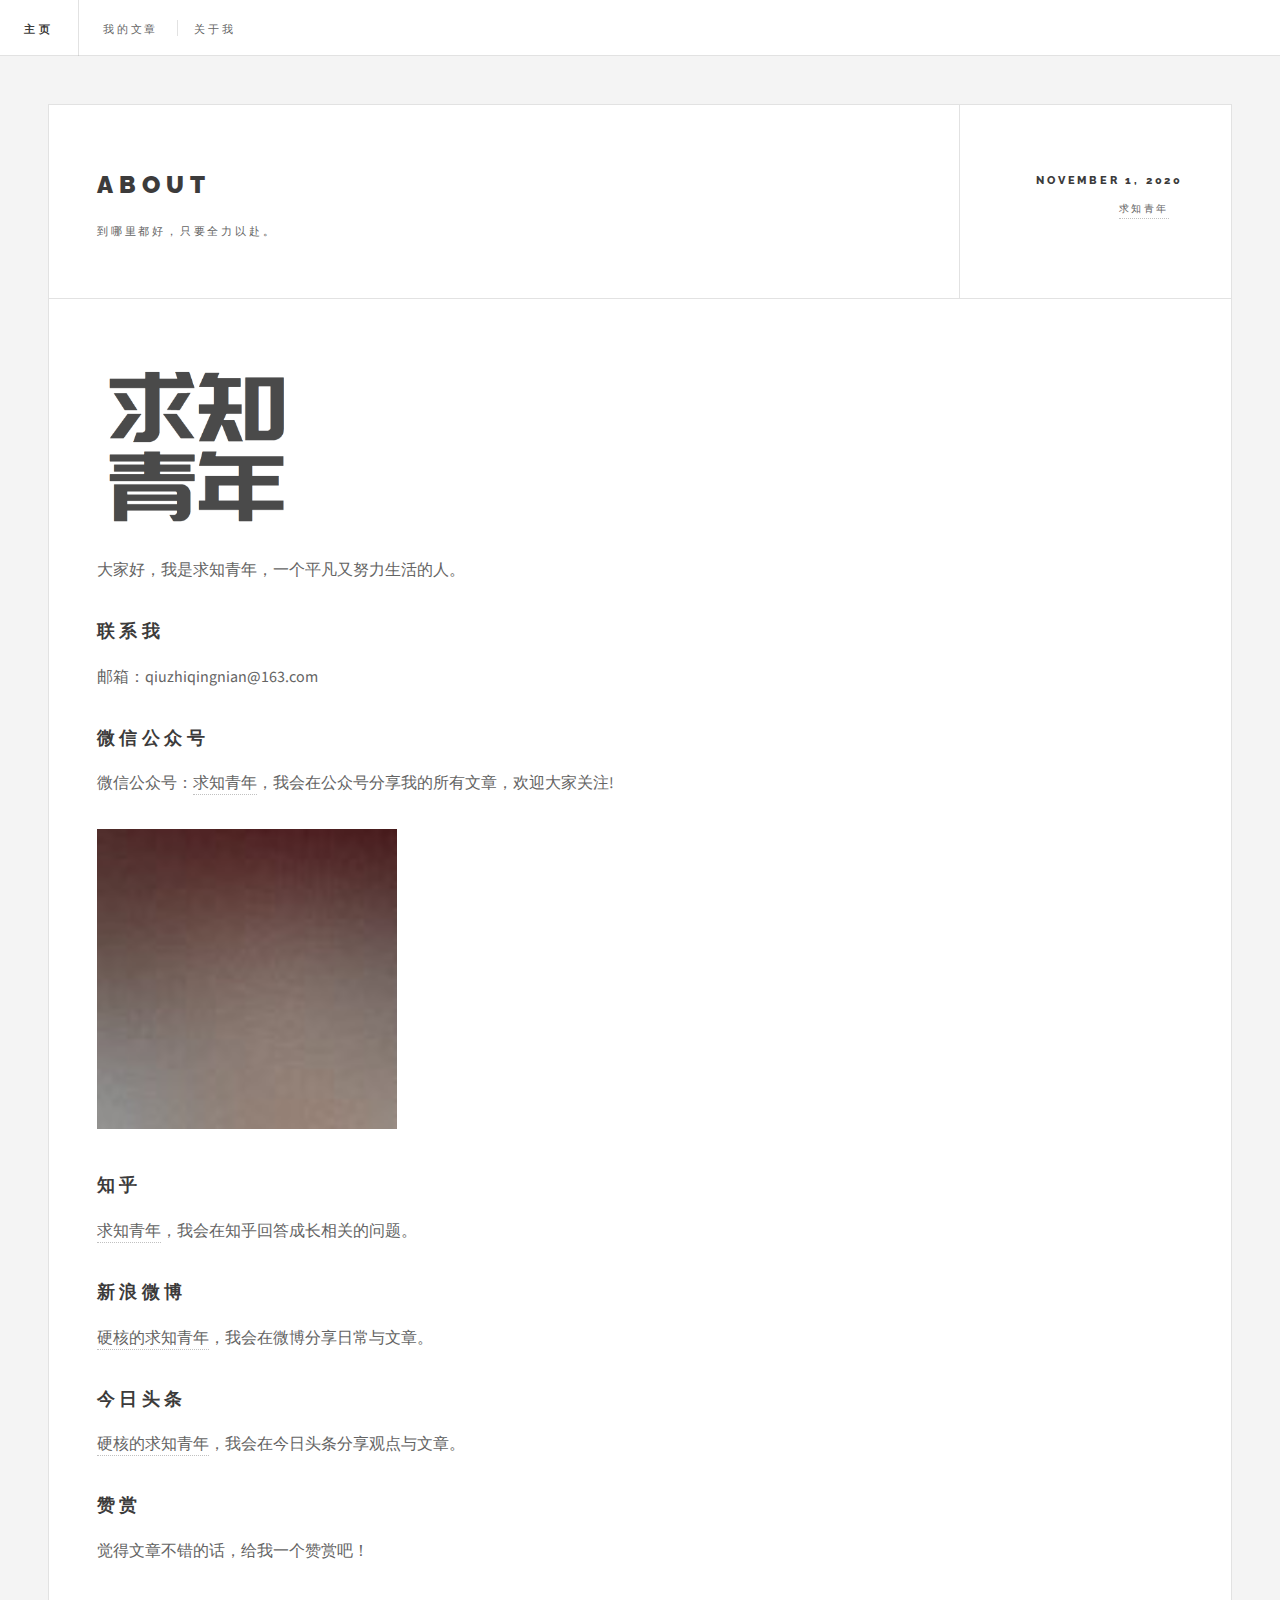
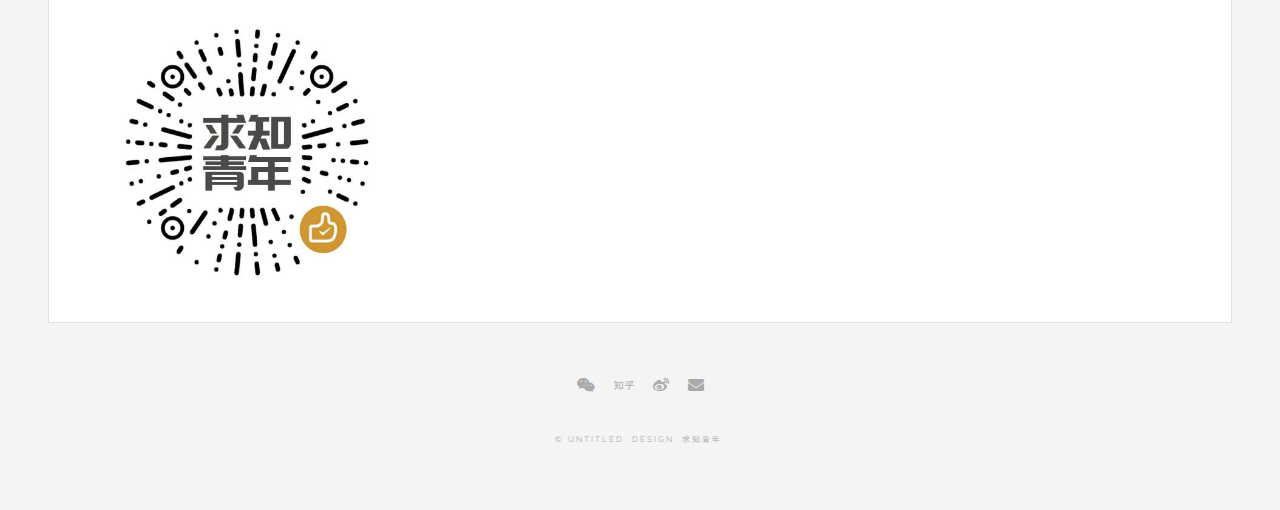
==== about.html @ 80e7eeab "edit" ====
<!DOCTYPE HTML>
<!--
	a blog website by 求知青年
-->
<html>
	<head>
		<link rel="icon" href="images/main.png" alt="" />
		<title>关于我</title>
		<meta charset="utf-8" />
		<meta name="viewport" content="width=device-width, initial-scale=1, user-scalable=no" />
		<link rel="stylesheet" href="assets/css/main.css" />
	</head>
	<body class="single is-preload">

		<!-- Wrapper -->
			<div id="wrapper">

				<!-- Header -->
				    <header id="header">
					    <h1><a href="index.html">主页</a></h1>
					    <nav class="links">
						    <ul>
						    	<li><a href="article.html">我的文章</a></li>
							    <li><a href="about.html">关于我</a></li>
						    </ul>
					    </nav>
				    </header>

				<!-- Main -->
					<div id="main">

						<!-- Post -->
							<article class="post">
								<header>
									<div class="title">
										<h2>About</h2>
										<p>到哪里都好，只要全力以赴。</p>
									</div>
									<div class="meta">
										<time class="published" datetime="2015-11-01">November 1, 2020</time>
										<a href="index.html" class="author"><span class="name">求知青年</span></a>
									</div>
								</header>
								<img src="images/main.png" height="200" width="200" alt="" />
								<p>大家好，我是求知青年，一个平凡又努力生活的人。</p>
								<h2>联系我</h2>
								<p>邮箱：qiuzhiqingnian@163.com</p>
								<h2>微信公众号</h2>
								<p>微信公众号：<a>求知青年</a>，我会在公众号分享我的所有文章，欢迎大家关注!</p>
								<img src="images/logo.jpg" height="300" width="300" alt="" />
								<p></p>
								<h2>知乎</h2>
								<p><a href="https://www.zhihu.com/people/qiu-zhi-qing-nian-99-75">求知青年</a>，我会在知乎回答成长相关的问题。</p>
								<h2>新浪微博</h2>
								<p><a href="https://weibo.com/u/7518055316?is_all=1">硬核的求知青年</a>，我会在微博分享日常与文章。</p>
								<h2>今日头条</h2>
								<p><a href="https://www.toutiao.com/c/user/token/MS4wLjABAAAA7OTEpnMaTJAXlup0SucG4zU5fi8SGh6eAOAjzZ5FbHqDBd6rYb8D8Esyme77moCB/">硬核的求知青年</a>，我会在今日头条分享观点与文章。</p>
								<h2>赞赏</h2>
								<p>觉得文章不错的话，给我一个赞赏吧！</p>
								<img src="images/zan.jpg" height="300" width="300" alt="" />
							</article>

					</div>

				<!-- Footer -->
					<section id="footer">
						<ul class="icons">
							<li><a href="about.html" class="icon brands fa-weixin"><span class="label">微信</span></a></li>
							<li><a href="about.html" class="icon brands fa-zhihu"><span class="label">知乎</span></a></li>
							<li><a href="about.html" class="icon brands fa-weibo"><span class="label">微博</span></a></li>
							<li><a href="about.html" class="icon solid fa-envelope"><span class="label">Email</span></a></li>
						</ul>
						<p class="copyright">&copy; Untitled. Design: 求知青年</a>.</p>
					</section>

			</div>

		<!-- Scripts -->
			<script src="assets/js/jquery.min.js"></script>
			<script src="assets/js/browser.min.js"></script>
			<script src="assets/js/breakpoints.min.js"></script>
			<script src="assets/js/util.js"></script>
			<script src="assets/js/main.js"></script>

	</body>
</html>
---- assets/css/main.css ----
@import url(fontawesome-all.min.css);
@import url("https://fonts.googleapis.com/css?family=Source+Sans+Pro:400,700|Raleway:400,800,900");

/*
	Future Imperfect by HTML5 UP
	html5up.net | @ajlkn
	Free for personal and commercial use under the CCA 3.0 license (html5up.net/license)
*/

html, body, div, span, applet, object,
iframe, h1, h2, h3, h4, h5, h6, p, blockquote,
pre, a, abbr, acronym, address, big, cite,
code, del, dfn, em, img, ins, kbd, q, s, samp,
small, strike, strong, sub, sup, tt, var, b,
u, i, center, dl, dt, dd, ol, ul, li, fieldset,
form, label, legend, table, caption, tbody,
tfoot, thead, tr, th, td, article, aside,
canvas, details, embed, figure, figcaption,
footer, header, hgroup, menu, nav, output, ruby,
section, summary, time, mark, audio, video {
	margin: 0;
	padding: 0;
	border: 0;
	font-size: 100%;
	font: inherit;
	vertical-align: baseline;}

article, aside, details, figcaption, figure,
footer, header, hgroup, menu, nav, section {
	display: block;}

body {
	line-height: 1;
}

ol, ul {
	list-style: none;
}

blockquote, q {
	quotes: none;
}

	blockquote:before, blockquote:after, q:before, q:after {
		content: '';
		content: none;
	}

table {
	border-collapse: collapse;
	border-spacing: 0;
}

body {
	-webkit-text-size-adjust: none;
}

mark {
	background-color: transparent;
	color: inherit;
}

input::-moz-focus-inner {
	border: 0;
	padding: 0;
}

input, select, textarea {
	-moz-appearance: none;
	-webkit-appearance: none;
	-ms-appearance: none;
	appearance: none;
}

/* Basic */

	@-ms-viewport {
		width: device-width;
	}

	body {
		-ms-overflow-style: scrollbar;
	}

	@media screen and (max-width: 480px) {

		html, body {
			min-width: 320px;
		}

	}

	html {
		box-sizing: border-box;
	}

	*, *:before, *:after {
		box-sizing: inherit;
	}

	body {
		background: #f4f4f4;
	}

		body.is-preload *, body.is-preload *:before, body.is-preload *:after {
			-moz-animation: none !important;
			-webkit-animation: none !important;
			-ms-animation: none !important;
			animation: none !important;
			-moz-transition: none !important;
			-webkit-transition: none !important;
			-ms-transition: none !important;
			transition: none !important;
		}

/* Type */

	body, input, select, textarea {
		color: #646464;
		font-family: "Source Sans Pro", Helvetica, sans-serif;
		font-size: 14pt;
		font-weight: 400;
		line-height: 1.75;
	}

		@media screen and (max-width: 1680px) {

			body, input, select, textarea {
				font-size: 12pt;
			}

		}

		@media screen and (max-width: 1280px) {

			body, input, select, textarea {
				font-size: 12pt;
			}

		}

		@media screen and (max-width: 980px) {

			body, input, select, textarea {
				font-size: 12pt;
			}

		}

		@media screen and (max-width: 736px) {

			body, input, select, textarea {
				font-size: 12pt;
			}

		}

		@media screen and (max-width: 480px) {

			body, input, select, textarea {
				font-size: 12pt;
			}

		}

	a {
		-moz-transition: color 0.2s ease, border-bottom-color 0.2s ease;
		-webkit-transition: color 0.2s ease, border-bottom-color 0.2s ease;
		-ms-transition: color 0.2s ease, border-bottom-color 0.2s ease;
		transition: color 0.2s ease, border-bottom-color 0.2s ease;
		border-bottom: dotted 1px rgba(160, 160, 160, 0.65);
		color: inherit;
		text-decoration: none;
	}

		a:before {
			-moz-transition: color 0.2s ease;
			-webkit-transition: color 0.2s ease;
			-ms-transition: color 0.2s ease;
			transition: color 0.2s ease;
		}

		a:hover {
			border-bottom-color: transparent;
			color: #2ebaae !important;
		}

			a:hover:before {
				color: #2ebaae !important;
			}

	strong, b {
		color: #3c3b3b;
		font-weight: 700;
	}

	em, i {
		font-style: italic;
	}

	p {
		margin: 0 0 2em 0;
	}

	h1, h2, h3, h4, h5, h6 {
		color: #3c3b3b;
		font-family: "Raleway", Helvetica, sans-serif;
		font-weight: 800;
		letter-spacing: 0.25em;
		line-height: 1.65;
		margin: 0 0 1em 0;
		text-transform: uppercase;
	}

		h1 a, h2 a, h3 a, h4 a, h5 a, h6 a {
			color: inherit;
			border-bottom: 0;
		}

	h2 {
		font-size: 1.1em;
	}

	h3 {
		font-size: 0.9em;
	}

	h4 {
		font-size: 0.7em;
	}

	h5 {
		font-size: 0.7em;
	}

	h6 {
		font-size: 0.7em;
	}

	sub {
		font-size: 0.8em;
		position: relative;
		top: 0.5em;
	}

	sup {
		font-size: 0.8em;
		position: relative;
		top: -0.5em;
	}

	blockquote {
		border-left: solid 4px rgba(160, 160, 160, 0.3);
		font-style: italic;
		margin: 0 0 2em 0;
		padding: 0.5em 0 0.5em 2em;
	}

	code {
		background: rgba(160, 160, 160, 0.075);
		border: solid 1px rgba(160, 160, 160, 0.3);
		font-family: "Courier New", monospace;
		font-size: 0.9em;
		margin: 0 0.25em;
		padding: 0.25em 0.65em;
	}

	pre {
		-webkit-overflow-scrolling: touch;
		font-family: "Courier New", monospace;
		font-size: 0.9em;
		margin: 0 0 2em 0;
	}

		pre code {
			display: block;
			line-height: 1.75em;
			padding: 1em 1.5em;
			overflow-x: auto;
		}

	hr {
		border: 0;
		border-bottom: solid 1px rgba(160, 160, 160, 0.3);
		margin: 2em 0;
	}

		hr.major {
			margin: 3em 0;
		}

	.align-left {
		text-align: left;
	}

	.align-center {
		text-align: center;
	}

	.align-right {
		text-align: right;
	}

/* Row */

	.row {
		display: flex;
		flex-wrap: wrap;
		box-sizing: border-box;
		align-items: stretch;
	}

		.row > * {
			box-sizing: border-box;
		}

		.row.gtr-uniform > * > :last-child {
			margin-bottom: 0;
		}

		.row.aln-left {
			justify-content: flex-start;
		}

		.row.aln-center {
			justify-content: center;
		}

		.row.aln-right {
			justify-content: flex-end;
		}

		.row.aln-top {
			align-items: flex-start;
		}

		.row.aln-middle {
			align-items: center;
		}

		.row.aln-bottom {
			align-items: flex-end;
		}

		.row > .imp {
			order: -1;
		}

		.row > .col-1 {
			width: 8.33333%;
		}

		.row > .off-1 {
			margin-left: 8.33333%;
		}

		.row > .col-2 {
			width: 16.66667%;
		}

		.row > .off-2 {
			margin-left: 16.66667%;
		}

		.row > .col-3 {
			width: 25%;
		}

		.row > .off-3 {
			margin-left: 25%;
		}

		.row > .col-4 {
			width: 33.33333%;
		}

		.row > .off-4 {
			margin-left: 33.33333%;
		}

		.row > .col-5 {
			width: 41.66667%;
		}

		.row > .off-5 {
			margin-left: 41.66667%;
		}

		.row > .col-6 {
			width: 50%;
		}

		.row > .off-6 {
			margin-left: 50%;
		}

		.row > .col-7 {
			width: 58.33333%;
		}

		.row > .off-7 {
			margin-left: 58.33333%;
		}

		.row > .col-8 {
			width: 66.66667%;
		}

		.row > .off-8 {
			margin-left: 66.66667%;
		}

		.row > .col-9 {
			width: 75%;
		}

		.row > .off-9 {
			margin-left: 75%;
		}

		.row > .col-10 {
			width: 83.33333%;
		}

		.row > .off-10 {
			margin-left: 83.33333%;
		}

		.row > .col-11 {
			width: 91.66667%;
		}

		.row > .off-11 {
			margin-left: 91.66667%;
		}

		.row > .col-12 {
			width: 100%;
		}

		.row > .off-12 {
			margin-left: 100%;
		}

		.row.gtr-0 {
			margin-top: 0;
			margin-left: 0em;
		}

			.row.gtr-0 > * {
				padding: 0 0 0 0em;
			}

			.row.gtr-0.gtr-uniform {
				margin-top: 0em;
			}

				.row.gtr-0.gtr-uniform > * {
					padding-top: 0em;
				}

		.row.gtr-25 {
			margin-top: 0;
			margin-left: -0.25em;
		}

			.row.gtr-25 > * {
				padding: 0 0 0 0.25em;
			}

			.row.gtr-25.gtr-uniform {
				margin-top: -0.25em;
			}

				.row.gtr-25.gtr-uniform > * {
					padding-top: 0.25em;
				}

		.row.gtr-50 {
			margin-top: 0;
			margin-left: -0.5em;
		}

			.row.gtr-50 > * {
				padding: 0 0 0 0.5em;
			}

			.row.gtr-50.gtr-uniform {
				margin-top: -0.5em;
			}

				.row.gtr-50.gtr-uniform > * {
					padding-top: 0.5em;
				}

		.row {
			margin-top: 0;
			margin-left: -1em;
		}

			.row > * {
				padding: 0 0 0 1em;
			}

			.row.gtr-uniform {
				margin-top: -1em;
			}

				.row.gtr-uniform > * {
					padding-top: 1em;
				}

		.row.gtr-150 {
			margin-top: 0;
			margin-left: -1.5em;
		}

			.row.gtr-150 > * {
				padding: 0 0 0 1.5em;
			}

			.row.gtr-150.gtr-uniform {
				margin-top: -1.5em;
			}

				.row.gtr-150.gtr-uniform > * {
					padding-top: 1.5em;
				}

		.row.gtr-200 {
			margin-top: 0;
			margin-left: -2em;
		}

			.row.gtr-200 > * {
				padding: 0 0 0 2em;
			}

			.row.gtr-200.gtr-uniform {
				margin-top: -2em;
			}

				.row.gtr-200.gtr-uniform > * {
					padding-top: 2em;
				}

		@media screen and (max-width: 1680px) {

			.row {
				display: flex;
				flex-wrap: wrap;
				box-sizing: border-box;
				align-items: stretch;
			}

				.row > * {
					box-sizing: border-box;
				}

				.row.gtr-uniform > * > :last-child {
					margin-bottom: 0;
				}

				.row.aln-left {
					justify-content: flex-start;
				}

				.row.aln-center {
					justify-content: center;
				}

				.row.aln-right {
					justify-content: flex-end;
				}

				.row.aln-top {
					align-items: flex-start;
				}

				.row.aln-middle {
					align-items: center;
				}

				.row.aln-bottom {
					align-items: flex-end;
				}

				.row > .imp-xlarge {
					order: -1;
				}

				.row > .col-1-xlarge {
					width: 8.33333%;
				}

				.row > .off-1-xlarge {
					margin-left: 8.33333%;
				}

				.row > .col-2-xlarge {
					width: 16.66667%;
				}

				.row > .off-2-xlarge {
					margin-left: 16.66667%;
				}

				.row > .col-3-xlarge {
					width: 25%;
				}

				.row > .off-3-xlarge {
					margin-left: 25%;
				}

				.row > .col-4-xlarge {
					width: 33.33333%;
				}

				.row > .off-4-xlarge {
					margin-left: 33.33333%;
				}

				.row > .col-5-xlarge {
					width: 41.66667%;
				}

				.row > .off-5-xlarge {
					margin-left: 41.66667%;
				}

				.row > .col-6-xlarge {
					width: 50%;
				}

				.row > .off-6-xlarge {
					margin-left: 50%;
				}

				.row > .col-7-xlarge {
					width: 58.33333%;
				}

				.row > .off-7-xlarge {
					margin-left: 58.33333%;
				}

				.row > .col-8-xlarge {
					width: 66.66667%;
				}

				.row > .off-8-xlarge {
					margin-left: 66.66667%;
				}

				.row > .col-9-xlarge {
					width: 75%;
				}

				.row > .off-9-xlarge {
					margin-left: 75%;
				}

				.row > .col-10-xlarge {
					width: 83.33333%;
				}

				.row > .off-10-xlarge {
					margin-left: 83.33333%;
				}

				.row > .col-11-xlarge {
					width: 91.66667%;
				}

				.row > .off-11-xlarge {
					margin-left: 91.66667%;
				}

				.row > .col-12-xlarge {
					width: 100%;
				}

				.row > .off-12-xlarge {
					margin-left: 100%;
				}

				.row.gtr-0 {
					margin-top: 0;
					margin-left: 0em;
				}

					.row.gtr-0 > * {
						padding: 0 0 0 0em;
					}

					.row.gtr-0.gtr-uniform {
						margin-top: 0em;
					}

						.row.gtr-0.gtr-uniform > * {
							padding-top: 0em;
						}

				.row.gtr-25 {
					margin-top: 0;
					margin-left: -0.25em;
				}

					.row.gtr-25 > * {
						padding: 0 0 0 0.25em;
					}

					.row.gtr-25.gtr-uniform {
						margin-top: -0.25em;
					}

						.row.gtr-25.gtr-uniform > * {
							padding-top: 0.25em;
						}

				.row.gtr-50 {
					margin-top: 0;
					margin-left: -0.5em;
				}

					.row.gtr-50 > * {
						padding: 0 0 0 0.5em;
					}

					.row.gtr-50.gtr-uniform {
						margin-top: -0.5em;
					}

						.row.gtr-50.gtr-uniform > * {
							padding-top: 0.5em;
						}

				.row {
					margin-top: 0;
					margin-left: -1em;
				}

					.row > * {
						padding: 0 0 0 1em;
					}

					.row.gtr-uniform {
						margin-top: -1em;
					}

						.row.gtr-uniform > * {
							padding-top: 1em;
						}

				.row.gtr-150 {
					margin-top: 0;
					margin-left: -1.5em;
				}

					.row.gtr-150 > * {
						padding: 0 0 0 1.5em;
					}

					.row.gtr-150.gtr-uniform {
						margin-top: -1.5em;
					}

						.row.gtr-150.gtr-uniform > * {
							padding-top: 1.5em;
						}

				.row.gtr-200 {
					margin-top: 0;
					margin-left: -2em;
				}

					.row.gtr-200 > * {
						padding: 0 0 0 2em;
					}

					.row.gtr-200.gtr-uniform {
						margin-top: -2em;
					}

						.row.gtr-200.gtr-uniform > * {
							padding-top: 2em;
						}

		}

		@media screen and (max-width: 1280px) {

			.row {
				display: flex;
				flex-wrap: wrap;
				box-sizing: border-box;
				align-items: stretch;
			}

				.row > * {
					box-sizing: border-box;
				}

				.row.gtr-uniform > * > :last-child {
					margin-bottom: 0;
				}

				.row.aln-left {
					justify-content: flex-start;
				}

				.row.aln-center {
					justify-content: center;
				}

				.row.aln-right {
					justify-content: flex-end;
				}

				.row.aln-top {
					align-items: flex-start;
				}

				.row.aln-middle {
					align-items: center;
				}

				.row.aln-bottom {
					align-items: flex-end;
				}

				.row > .imp-large {
					order: -1;
				}

				.row > .col-1-large {
					width: 8.33333%;
				}

				.row > .off-1-large {
					margin-left: 8.33333%;
				}

				.row > .col-2-large {
					width: 16.66667%;
				}

				.row > .off-2-large {
					margin-left: 16.66667%;
				}

				.row > .col-3-large {
					width: 25%;
				}

				.row > .off-3-large {
					margin-left: 25%;
				}

				.row > .col-4-large {
					width: 33.33333%;
				}

				.row > .off-4-large {
					margin-left: 33.33333%;
				}

				.row > .col-5-large {
					width: 41.66667%;
				}

				.row > .off-5-large {
					margin-left: 41.66667%;
				}

				.row > .col-6-large {
					width: 50%;
				}

				.row > .off-6-large {
					margin-left: 50%;
				}

				.row > .col-7-large {
					width: 58.33333%;
				}

				.row > .off-7-large {
					margin-left: 58.33333%;
				}

				.row > .col-8-large {
					width: 66.66667%;
				}

				.row > .off-8-large {
					margin-left: 66.66667%;
				}

				.row > .col-9-large {
					width: 75%;
				}

				.row > .off-9-large {
					margin-left: 75%;
				}

				.row > .col-10-large {
					width: 83.33333%;
				}

				.row > .off-10-large {
					margin-left: 83.33333%;
				}

				.row > .col-11-large {
					width: 91.66667%;
				}

				.row > .off-11-large {
					margin-left: 91.66667%;
				}

				.row > .col-12-large {
					width: 100%;
				}

				.row > .off-12-large {
					margin-left: 100%;
				}

				.row.gtr-0 {
					margin-top: 0;
					margin-left: 0em;
				}

					.row.gtr-0 > * {
						padding: 0 0 0 0em;
					}

					.row.gtr-0.gtr-uniform {
						margin-top: 0em;
					}

						.row.gtr-0.gtr-uniform > * {
							padding-top: 0em;
						}

				.row.gtr-25 {
					margin-top: 0;
					margin-left: -0.25em;
				}

					.row.gtr-25 > * {
						padding: 0 0 0 0.25em;
					}

					.row.gtr-25.gtr-uniform {
						margin-top: -0.25em;
					}

						.row.gtr-25.gtr-uniform > * {
							padding-top: 0.25em;
						}

				.row.gtr-50 {
					margin-top: 0;
					margin-left: -0.5em;
				}

					.row.gtr-50 > * {
						padding: 0 0 0 0.5em;
					}

					.row.gtr-50.gtr-uniform {
						margin-top: -0.5em;
					}

						.row.gtr-50.gtr-uniform > * {
							padding-top: 0.5em;
						}

				.row {
					margin-top: 0;
					margin-left: -1em;
				}

					.row > * {
						padding: 0 0 0 1em;
					}

					.row.gtr-uniform {
						margin-top: -1em;
					}

						.row.gtr-uniform > * {
							padding-top: 1em;
						}

				.row.gtr-150 {
					margin-top: 0;
					margin-left: -1.5em;
				}

					.row.gtr-150 > * {
						padding: 0 0 0 1.5em;
					}

					.row.gtr-150.gtr-uniform {
						margin-top: -1.5em;
					}

						.row.gtr-150.gtr-uniform > * {
							padding-top: 1.5em;
						}

				.row.gtr-200 {
					margin-top: 0;
					margin-left: -2em;
				}

					.row.gtr-200 > * {
						padding: 0 0 0 2em;
					}

					.row.gtr-200.gtr-uniform {
						margin-top: -2em;
					}

						.row.gtr-200.gtr-uniform > * {
							padding-top: 2em;
						}

		}

		@media screen and (max-width: 980px) {

			.row {
				display: flex;
				flex-wrap: wrap;
				box-sizing: border-box;
				align-items: stretch;
			}

				.row > * {
					box-sizing: border-box;
				}

				.row.gtr-uniform > * > :last-child {
					margin-bottom: 0;
				}

				.row.aln-left {
					justify-content: flex-start;
				}

				.row.aln-center {
					justify-content: center;
				}

				.row.aln-right {
					justify-content: flex-end;
				}

				.row.aln-top {
					align-items: flex-start;
				}

				.row.aln-middle {
					align-items: center;
				}

				.row.aln-bottom {
					align-items: flex-end;
				}

				.row > .imp-medium {
					order: -1;
				}

				.row > .col-1-medium {
					width: 8.33333%;
				}

				.row > .off-1-medium {
					margin-left: 8.33333%;
				}

				.row > .col-2-medium {
					width: 16.66667%;
				}

				.row > .off-2-medium {
					margin-left: 16.66667%;
				}

				.row > .col-3-medium {
					width: 25%;
				}

				.row > .off-3-medium {
					margin-left: 25%;
				}

				.row > .col-4-medium {
					width: 33.33333%;
				}

				.row > .off-4-medium {
					margin-left: 33.33333%;
				}

				.row > .col-5-medium {
					width: 41.66667%;
				}

				.row > .off-5-medium {
					margin-left: 41.66667%;
				}

				.row > .col-6-medium {
					width: 50%;
				}

				.row > .off-6-medium {
					margin-left: 50%;
				}

				.row > .col-7-medium {
					width: 58.33333%;
				}

				.row > .off-7-medium {
					margin-left: 58.33333%;
				}

				.row > .col-8-medium {
					width: 66.66667%;
				}

				.row > .off-8-medium {
					margin-left: 66.66667%;
				}

				.row > .col-9-medium {
					width: 75%;
				}

				.row > .off-9-medium {
					margin-left: 75%;
				}

				.row > .col-10-medium {
					width: 83.33333%;
				}

				.row > .off-10-medium {
					margin-left: 83.33333%;
				}

				.row > .col-11-medium {
					width: 91.66667%;
				}

				.row > .off-11-medium {
					margin-left: 91.66667%;
				}

				.row > .col-12-medium {
					width: 100%;
				}

				.row > .off-12-medium {
					margin-left: 100%;
				}

				.row.gtr-0 {
					margin-top: 0;
					margin-left: 0em;
				}

					.row.gtr-0 > * {
						padding: 0 0 0 0em;
					}

					.row.gtr-0.gtr-uniform {
						margin-top: 0em;
					}

						.row.gtr-0.gtr-uniform > * {
							padding-top: 0em;
						}

				.row.gtr-25 {
					margin-top: 0;
					margin-left: -0.25em;
				}

					.row.gtr-25 > * {
						padding: 0 0 0 0.25em;
					}

					.row.gtr-25.gtr-uniform {
						margin-top: -0.25em;
					}

						.row.gtr-25.gtr-uniform > * {
							padding-top: 0.25em;
						}

				.row.gtr-50 {
					margin-top: 0;
					margin-left: -0.5em;
				}

					.row.gtr-50 > * {
						padding: 0 0 0 0.5em;
					}

					.row.gtr-50.gtr-uniform {
						margin-top: -0.5em;
					}

						.row.gtr-50.gtr-uniform > * {
							padding-top: 0.5em;
						}

				.row {
					margin-top: 0;
					margin-left: -1em;
				}

					.row > * {
						padding: 0 0 0 1em;
					}

					.row.gtr-uniform {
						margin-top: -1em;
					}

						.row.gtr-uniform > * {
							padding-top: 1em;
						}

				.row.gtr-150 {
					margin-top: 0;
					margin-left: -1.5em;
				}

					.row.gtr-150 > * {
						padding: 0 0 0 1.5em;
					}

					.row.gtr-150.gtr-uniform {
						margin-top: -1.5em;
					}

						.row.gtr-150.gtr-uniform > * {
							padding-top: 1.5em;
						}

				.row.gtr-200 {
					margin-top: 0;
					margin-left: -2em;
				}

					.row.gtr-200 > * {
						padding: 0 0 0 2em;
					}

					.row.gtr-200.gtr-uniform {
						margin-top: -2em;
					}

						.row.gtr-200.gtr-uniform > * {
							padding-top: 2em;
						}

		}

		@media screen and (max-width: 736px) {

			.row {
				display: flex;
				flex-wrap: wrap;
				box-sizing: border-box;
				align-items: stretch;
			}

				.row > * {
					box-sizing: border-box;
				}

				.row.gtr-uniform > * > :last-child {
					margin-bottom: 0;
				}

				.row.aln-left {
					justify-content: flex-start;
				}

				.row.aln-center {
					justify-content: center;
				}

				.row.aln-right {
					justify-content: flex-end;
				}

				.row.aln-top {
					align-items: flex-start;
				}

				.row.aln-middle {
					align-items: center;
				}

				.row.aln-bottom {
					align-items: flex-end;
				}

				.row > .imp-small {
					order: -1;
				}

				.row > .col-1-small {
					width: 8.33333%;
				}

				.row > .off-1-small {
					margin-left: 8.33333%;
				}

				.row > .col-2-small {
					width: 16.66667%;
				}

				.row > .off-2-small {
					margin-left: 16.66667%;
				}

				.row > .col-3-small {
					width: 25%;
				}

				.row > .off-3-small {
					margin-left: 25%;
				}

				.row > .col-4-small {
					width: 33.33333%;
				}

				.row > .off-4-small {
					margin-left: 33.33333%;
				}

				.row > .col-5-small {
					width: 41.66667%;
				}

				.row > .off-5-small {
					margin-left: 41.66667%;
				}

				.row > .col-6-small {
					width: 50%;
				}

				.row > .off-6-small {
					margin-left: 50%;
				}

				.row > .col-7-small {
					width: 58.33333%;
				}

				.row > .off-7-small {
					margin-left: 58.33333%;
				}

				.row > .col-8-small {
					width: 66.66667%;
				}

				.row > .off-8-small {
					margin-left: 66.66667%;
				}

				.row > .col-9-small {
					width: 75%;
				}

				.row > .off-9-small {
					margin-left: 75%;
				}

				.row > .col-10-small {
					width: 83.33333%;
				}

				.row > .off-10-small {
					margin-left: 83.33333%;
				}

				.row > .col-11-small {
					width: 91.66667%;
				}

				.row > .off-11-small {
					margin-left: 91.66667%;
				}

				.row > .col-12-small {
					width: 100%;
				}

				.row > .off-12-small {
					margin-left: 100%;
				}

				.row.gtr-0 {
					margin-top: 0;
					margin-left: 0em;
				}

					.row.gtr-0 > * {
						padding: 0 0 0 0em;
					}

					.row.gtr-0.gtr-uniform {
						margin-top: 0em;
					}

						.row.gtr-0.gtr-uniform > * {
							padding-top: 0em;
						}

				.row.gtr-25 {
					margin-top: 0;
					margin-left: -0.25em;
				}

					.row.gtr-25 > * {
						padding: 0 0 0 0.25em;
					}

					.row.gtr-25.gtr-uniform {
						margin-top: -0.25em;
					}

						.row.gtr-25.gtr-uniform > * {
							padding-top: 0.25em;
						}

				.row.gtr-50 {
					margin-top: 0;
					margin-left: -0.5em;
				}

					.row.gtr-50 > * {
						padding: 0 0 0 0.5em;
					}

					.row.gtr-50.gtr-uniform {
						margin-top: -0.5em;
					}

						.row.gtr-50.gtr-uniform > * {
							padding-top: 0.5em;
						}

				.row {
					margin-top: 0;
					margin-left: -1em;
				}

					.row > * {
						padding: 0 0 0 1em;
					}

					.row.gtr-uniform {
						margin-top: -1em;
					}

						.row.gtr-uniform > * {
							padding-top: 1em;
						}

				.row.gtr-150 {
					margin-top: 0;
					margin-left: -1.5em;
				}

					.row.gtr-150 > * {
						padding: 0 0 0 1.5em;
					}

					.row.gtr-150.gtr-uniform {
						margin-top: -1.5em;
					}

						.row.gtr-150.gtr-uniform > * {
							padding-top: 1.5em;
						}

				.row.gtr-200 {
					margin-top: 0;
					margin-left: -2em;
				}

					.row.gtr-200 > * {
						padding: 0 0 0 2em;
					}

					.row.gtr-200.gtr-uniform {
						margin-top: -2em;
					}

						.row.gtr-200.gtr-uniform > * {
							padding-top: 2em;
						}

		}

		@media screen and (max-width: 480px) {

			.row {
				display: flex;
				flex-wrap: wrap;
				box-sizing: border-box;
				align-items: stretch;
			}

				.row > * {
					box-sizing: border-box;
				}

				.row.gtr-uniform > * > :last-child {
					margin-bottom: 0;
				}

				.row.aln-left {
					justify-content: flex-start;
				}

				.row.aln-center {
					justify-content: center;
				}

				.row.aln-right {
					justify-content: flex-end;
				}

				.row.aln-top {
					align-items: flex-start;
				}

				.row.aln-middle {
					align-items: center;
				}

				.row.aln-bottom {
					align-items: flex-end;
				}

				.row > .imp-xsmall {
					order: -1;
				}

				.row > .col-1-xsmall {
					width: 8.33333%;
				}

				.row > .off-1-xsmall {
					margin-left: 8.33333%;
				}

				.row > .col-2-xsmall {
					width: 16.66667%;
				}

				.row > .off-2-xsmall {
					margin-left: 16.66667%;
				}

				.row > .col-3-xsmall {
					width: 25%;
				}

				.row > .off-3-xsmall {
					margin-left: 25%;
				}

				.row > .col-4-xsmall {
					width: 33.33333%;
				}

				.row > .off-4-xsmall {
					margin-left: 33.33333%;
				}

				.row > .col-5-xsmall {
					width: 41.66667%;
				}

				.row > .off-5-xsmall {
					margin-left: 41.66667%;
				}

				.row > .col-6-xsmall {
					width: 50%;
				}

				.row > .off-6-xsmall {
					margin-left: 50%;
				}

				.row > .col-7-xsmall {
					width: 58.33333%;
				}

				.row > .off-7-xsmall {
					margin-left: 58.33333%;
				}

				.row > .col-8-xsmall {
					width: 66.66667%;
				}

				.row > .off-8-xsmall {
					margin-left: 66.66667%;
				}

				.row > .col-9-xsmall {
					width: 75%;
				}

				.row > .off-9-xsmall {
					margin-left: 75%;
				}

				.row > .col-10-xsmall {
					width: 83.33333%;
				}

				.row > .off-10-xsmall {
					margin-left: 83.33333%;
				}

				.row > .col-11-xsmall {
					width: 91.66667%;
				}

				.row > .off-11-xsmall {
					margin-left: 91.66667%;
				}

				.row > .col-12-xsmall {
					width: 100%;
				}

				.row > .off-12-xsmall {
					margin-left: 100%;
				}

				.row.gtr-0 {
					margin-top: 0;
					margin-left: 0em;
				}

					.row.gtr-0 > * {
						padding: 0 0 0 0em;
					}

					.row.gtr-0.gtr-uniform {
						margin-top: 0em;
					}

						.row.gtr-0.gtr-uniform > * {
							padding-top: 0em;
						}

				.row.gtr-25 {
					margin-top: 0;
					margin-left: -0.25em;
				}

					.row.gtr-25 > * {
						padding: 0 0 0 0.25em;
					}

					.row.gtr-25.gtr-uniform {
						margin-top: -0.25em;
					}

						.row.gtr-25.gtr-uniform > * {
							padding-top: 0.25em;
						}

				.row.gtr-50 {
					margin-top: 0;
					margin-left: -0.5em;
				}

					.row.gtr-50 > * {
						padding: 0 0 0 0.5em;
					}

					.row.gtr-50.gtr-uniform {
						margin-top: -0.5em;
					}

						.row.gtr-50.gtr-uniform > * {
							padding-top: 0.5em;
						}

				.row {
					margin-top: 0;
					margin-left: -1em;
				}

					.row > * {
						padding: 0 0 0 1em;
					}

					.row.gtr-uniform {
						margin-top: -1em;
					}

						.row.gtr-uniform > * {
							padding-top: 1em;
						}

				.row.gtr-150 {
					margin-top: 0;
					margin-left: -1.5em;
				}

					.row.gtr-150 > * {
						padding: 0 0 0 1.5em;
					}

					.row.gtr-150.gtr-uniform {
						margin-top: -1.5em;
					}

						.row.gtr-150.gtr-uniform > * {
							padding-top: 1.5em;
						}

				.row.gtr-200 {
					margin-top: 0;
					margin-left: -2em;
				}

					.row.gtr-200 > * {
						padding: 0 0 0 2em;
					}

					.row.gtr-200.gtr-uniform {
						margin-top: -2em;
					}

						.row.gtr-200.gtr-uniform > * {
							padding-top: 2em;
						}

		}

/* Author */

	.author {
		display: -moz-flex;
		display: -webkit-flex;
		display: -ms-flex;
		display: flex;
		-moz-flex-direction: row;
		-webkit-flex-direction: row;
		-ms-flex-direction: row;
		flex-direction: row;
		-moz-align-items: center;
		-webkit-align-items: center;
		-ms-align-items: center;
		align-items: center;
		-moz-justify-content: -moz-flex-end;
		-webkit-justify-content: -webkit-flex-end;
		-ms-justify-content: -ms-flex-end;
		justify-content: flex-end;
		border-bottom: 0;
		font-family: "Raleway", Helvetica, sans-serif;
		font-size: 0.6em;
		font-weight: 400;
		letter-spacing: 0.25em;
		text-transform: uppercase;
		white-space: nowrap;
	}

		.author .name {
			-moz-transition: border-bottom-color 0.2s ease;
			-webkit-transition: border-bottom-color 0.2s ease;
			-ms-transition: border-bottom-color 0.2s ease;
			transition: border-bottom-color 0.2s ease;
			border-bottom: dotted 1px rgba(160, 160, 160, 0.65);
			display: block;
			margin: 0 1.5em 0 0;
		}

		.author img {
			border-radius: 100%;
			display: block;
			width: 4em;
		}

		.author:hover .name {
			border-bottom-color: transparent;
		}

/* Blurb */

	.blurb h2 {
		font-size: 0.8em;
		margin: 0 0 1.5em 0;
	}

	.blurb h3 {
		font-size: 0.7em;
	}

	.blurb p {
		font-size: 0.9em;
	}

/* Box */

	.box {
		border: solid 1px rgba(160, 160, 160, 0.3);
		margin-bottom: 2em;
		padding: 1.5em;
	}

		.box > :last-child,
		.box > :last-child > :last-child,
		.box > :last-child > :last-child > :last-child {
			margin-bottom: 0;
		}

		.box.alt {
			border: 0;
			border-radius: 0;
			padding: 0;
		}

/* Button */

	input[type="submit"],
	input[type="reset"],
	input[type="button"],
	button,
	.button {
		-moz-appearance: none;
		-webkit-appearance: none;
		-ms-appearance: none;
		appearance: none;
		-moz-transition: background-color 0.2s ease, box-shadow 0.2s ease, color 0.2s ease;
		-webkit-transition: background-color 0.2s ease, box-shadow 0.2s ease, color 0.2s ease;
		-ms-transition: background-color 0.2s ease, box-shadow 0.2s ease, color 0.2s ease;
		transition: background-color 0.2s ease, box-shadow 0.2s ease, color 0.2s ease;
		background-color: transparent;
		border: 0;
		box-shadow: inset 0 0 0 1px rgba(160, 160, 160, 0.3);
		color: #3c3b3b !important;
		cursor: pointer;
		display: inline-block;
		font-family: "Raleway", Helvetica, sans-serif;
		font-size: 0.6em;
		font-weight: 800;
		height: 4.8125em;
		letter-spacing: 0.25em;
		line-height: 4.8125em;
		padding: 0 2.5em;
		text-align: center;
		text-decoration: none;
		text-transform: uppercase;
		white-space: nowrap;
	}

		input[type="submit"]:hover,
		input[type="reset"]:hover,
		input[type="button"]:hover,
		button:hover,
		.button:hover {
			box-shadow: inset 0 0 0 1px #2ebaae;
			color: #2ebaae !important;
		}

			input[type="submit"]:hover:active,
			input[type="reset"]:hover:active,
			input[type="button"]:hover:active,
			button:hover:active,
			.button:hover:active {
				background-color: rgba(46, 186, 174, 0.05);
			}

		input[type="submit"]:before, input[type="submit"]:after,
		input[type="reset"]:before,
		input[type="reset"]:after,
		input[type="button"]:before,
		input[type="button"]:after,
		button:before,
		button:after,
		.button:before,
		.button:after {
			color: #aaaaaa;
			position: relative;
		}

		input[type="submit"]:before,
		input[type="reset"]:before,
		input[type="button"]:before,
		button:before,
		.button:before {
			left: -1em;
			padding: 0 0 0 0.75em;
		}

		input[type="submit"]:after,
		input[type="reset"]:after,
		input[type="button"]:after,
		button:after,
		.button:after {
			left: 1em;
			padding: 0 0.75em 0 0;
		}

		input[type="submit"].fit,
		input[type="reset"].fit,
		input[type="button"].fit,
		button.fit,
		.button.fit {
			width: 100%;
		}

		input[type="submit"].large,
		input[type="reset"].large,
		input[type="button"].large,
		button.large,
		.button.large {
			font-size: 0.7em;
			padding: 0 3em;
		}

		input[type="submit"].small,
		input[type="reset"].small,
		input[type="button"].small,
		button.small,
		.button.small {
			font-size: 0.5em;
		}

		input[type="submit"].disabled, input[type="submit"]:disabled,
		input[type="reset"].disabled,
		input[type="reset"]:disabled,
		input[type="button"].disabled,
		input[type="button"]:disabled,
		button.disabled,
		button:disabled,
		.button.disabled,
		.button:disabled {
			pointer-events: none;
			color: rgba(160, 160, 160, 0.3) !important;
		}

			input[type="submit"].disabled:before, input[type="submit"]:disabled:before,
			input[type="reset"].disabled:before,
			input[type="reset"]:disabled:before,
			input[type="button"].disabled:before,
			input[type="button"]:disabled:before,
			button.disabled:before,
			button:disabled:before,
			.button.disabled:before,
			.button:disabled:before {
				color: rgba(160, 160, 160, 0.3) !important;
			}

/* Form */

	form {
		margin: 0 0 2em 0;
	}

		form.search {
			text-decoration: none;
			position: relative;
		}

			form.search:before {
				-moz-osx-font-smoothing: grayscale;
				-webkit-font-smoothing: antialiased;
				display: inline-block;
				font-style: normal;
				font-variant: normal;
				text-rendering: auto;
				line-height: 1;
				text-transform: none !important;
				font-family: 'Font Awesome 5 Free';
				font-weight: 900;
			}

			form.search:before {
				color: #aaaaaa;
				content: '\f002';
				display: block;
				height: 2.75em;
				left: 0;
				line-height: 2.75em;
				position: absolute;
				text-align: center;
				top: 0;
				width: 2.5em;
			}

			form.search > input:first-child {
				padding-left: 2.5em;
			}

	label {
		color: #3c3b3b;
		display: block;
		font-size: 0.9em;
		font-weight: 700;
		margin: 0 0 1em 0;
	}

	input[type="text"],
	input[type="password"],
	input[type="email"],
	input[type="tel"],
	select,
	textarea {
		-moz-appearance: none;
		-webkit-appearance: none;
		-ms-appearance: none;
		appearance: none;
		background: rgba(160, 160, 160, 0.075);
		border: none;
		border: solid 1px rgba(160, 160, 160, 0.3);
		border-radius: 0;
		color: inherit;
		display: block;
		outline: 0;
		padding: 0 1em;
		text-decoration: none;
		width: 100%;
	}

		input[type="text"]:invalid,
		input[type="password"]:invalid,
		input[type="email"]:invalid,
		input[type="tel"]:invalid,
		select:invalid,
		textarea:invalid {
			box-shadow: none;
		}

		input[type="text"]:focus,
		input[type="password"]:focus,
		input[type="email"]:focus,
		input[type="tel"]:focus,
		select:focus,
		textarea:focus {
			border-color: #2ebaae;
			box-shadow: inset 0 0 0 1px #2ebaae;
		}

	.select-wrapper {
		text-decoration: none;
		display: block;
		position: relative;
	}

		.select-wrapper:before {
			-moz-osx-font-smoothing: grayscale;
			-webkit-font-smoothing: antialiased;
			display: inline-block;
			font-style: normal;
			font-variant: normal;
			text-rendering: auto;
			line-height: 1;
			text-transform: none !important;
			font-family: 'Font Awesome 5 Free';
			font-weight: 900;
		}

		.select-wrapper:before {
			color: rgba(160, 160, 160, 0.3);
			content: '\f078';
			display: block;
			height: 2.75em;
			line-height: 2.75em;
			pointer-events: none;
			position: absolute;
			right: 0;
			text-align: center;
			top: 0;
			width: 2.75em;
		}

		.select-wrapper select::-ms-expand {
			display: none;
		}

	select {
		background-image: url("data:image/svg+xml;charset=utf8,%3Csvg xmlns='http://www.w3.org/2000/svg' width='40' height='40' preserveAspectRatio='none' viewBox='0 0 40 40'%3E%3Cpath d='M9.4,12.3l10.4,10.4l10.4-10.4c0.2-0.2,0.5-0.4,0.9-0.4c0.3,0,0.6,0.1,0.9,0.4l3.3,3.3c0.2,0.2,0.4,0.5,0.4,0.9 c0,0.4-0.1,0.6-0.4,0.9L20.7,31.9c-0.2,0.2-0.5,0.4-0.9,0.4c-0.3,0-0.6-0.1-0.9-0.4L4.3,17.3c-0.2-0.2-0.4-0.5-0.4-0.9 c0-0.4,0.1-0.6,0.4-0.9l3.3-3.3c0.2-0.2,0.5-0.4,0.9-0.4S9.1,12.1,9.4,12.3z' fill='rgba(160, 160, 160, 0.3)' /%3E%3C/svg%3E");
		background-size: 1.25rem;
		background-repeat: no-repeat;
		background-position: calc(100% - 1rem) center;
		height: 2.75em;
		padding-right: 2.75em;
		text-overflow: ellipsis;
	}

		select option {
			color: #3c3b3b;
			background: #ffffff;
		}

		select:focus::-ms-value {
			background-color: transparent;
		}

		select::-ms-expand {
			display: none;
		}

	input[type="text"],
	input[type="password"],
	input[type="email"],
	select {
		height: 2.75em;
	}

	textarea {
		padding: 0.75em 1em;
	}

	input[type="checkbox"],
	input[type="radio"] {
		-moz-appearance: none;
		-webkit-appearance: none;
		-ms-appearance: none;
		appearance: none;
		display: block;
		float: left;
		margin-right: -2em;
		opacity: 0;
		width: 1em;
		z-index: -1;
	}

		input[type="checkbox"] + label,
		input[type="radio"] + label {
			text-decoration: none;
			color: #646464;
			cursor: pointer;
			display: inline-block;
			font-size: 1em;
			font-weight: 400;
			padding-left: 2.4em;
			padding-right: 0.75em;
			position: relative;
		}

			input[type="checkbox"] + label:before,
			input[type="radio"] + label:before {
				-moz-osx-font-smoothing: grayscale;
				-webkit-font-smoothing: antialiased;
				display: inline-block;
				font-style: normal;
				font-variant: normal;
				text-rendering: auto;
				line-height: 1;
				text-transform: none !important;
				font-family: 'Font Awesome 5 Free';
				font-weight: 900;
			}

			input[type="checkbox"] + label:before,
			input[type="radio"] + label:before {
				background: rgba(160, 160, 160, 0.075);
				border: solid 1px rgba(160, 160, 160, 0.3);
				content: '';
				display: inline-block;
				font-size: 0.8em;
				height: 2.0625em;
				left: 0;
				line-height: 2.0625em;
				position: absolute;
				text-align: center;
				top: 0;
				width: 2.0625em;
			}

		input[type="checkbox"]:checked + label:before,
		input[type="radio"]:checked + label:before {
			background: #3c3b3b;
			border-color: #3c3b3b;
			color: #ffffff;
			content: '\f00c';
		}

		input[type="checkbox"]:focus + label:before,
		input[type="radio"]:focus + label:before {
			border-color: #2ebaae;
			box-shadow: 0 0 0 1px #2ebaae;
		}

	input[type="radio"] + label:before {
		border-radius: 100%;
	}

	::-webkit-input-placeholder {
		color: #aaaaaa !important;
		opacity: 1.0;
	}

	:-moz-placeholder {
		color: #aaaaaa !important;
		opacity: 1.0;
	}

	::-moz-placeholder {
		color: #aaaaaa !important;
		opacity: 1.0;
	}

	:-ms-input-placeholder {
		color: #aaaaaa !important;
		opacity: 1.0;
	}

/* Icon */

	.icon {
		text-decoration: none;
		border-bottom: none;
		position: relative;
	}

		.icon:before {
			-moz-osx-font-smoothing: grayscale;
			-webkit-font-smoothing: antialiased;
			display: inline-block;
			font-style: normal;
			font-variant: normal;
			text-rendering: auto;
			line-height: 1;
			text-transform: none !important;
			font-family: 'Font Awesome 5 Free';
			font-weight: 400;
		}

		.icon > .label {
			display: none;
		}

		.icon:before {
			line-height: inherit;
		}

		.icon.solid:before {
			font-weight: 900;
		}

		.icon.brands:before {
			font-family: 'Font Awesome 5 Brands';
		}

		.icon.suffix:before {
			float: right;
		}

/* Image */

	.image {
		border: 0;
		display: inline-block;
		position: relative;
	}

		.image img {
			display: block;
		}

		.image.left, .image.right {
			max-width: 40%;
		}

			.image.left img, .image.right img {
				width: 100%;
			}

		.image.left {
			float: left;
			padding: 0 1.5em 1em 0;
			top: 0.25em;
		}

		.image.right {
			float: right;
			padding: 0 0 1em 1.5em;
			top: 0.25em;
		}

		.image.fit {
			display: block;
			margin: 0 0 2em 0;
			width: 100%;
		}

			.image.fit img {
				width: 100%;
			}

		.image.featured {
			display: block;
			margin: 0 0 3em 0;
			width: 100%;
		}

			.image.featured img {
				width: 100%;
			}

			@media screen and (max-width: 736px) {

				.image.featured {
					margin: 0 0 1.5em 0;
				}

			}

		.image.main {
			display: block;
			margin: 0 0 3em 0;
			width: 100%;
		}

			.image.main img {
				width: 100%;
			}

/* List */

	ol {
		list-style: decimal;
		margin: 0 0 2em 0;
		padding-left: 1.25em;
	}

		ol li {
			padding-left: 0.25em;
		}

	ul {
		list-style: disc;
		margin: 0 0 2em 0;
		padding-left: 1em;
	}

		ul li {
			padding-left: 0.5em;
		}

		ul.alt {
			list-style: none;
			padding-left: 0;
		}

			ul.alt li {
				border-top: solid 1px rgba(160, 160, 160, 0.3);
				padding: 0.5em 0;
			}

				ul.alt li:first-child {
					border-top: 0;
					padding-top: 0;
				}

	dl {
		margin: 0 0 2em 0;
	}

		dl dt {
			display: block;
			font-weight: 700;
			margin: 0 0 1em 0;
		}

		dl dd {
			margin-left: 2em;
		}

/* Actions */

	ul.actions {
		display: -moz-flex;
		display: -webkit-flex;
		display: -ms-flex;
		display: flex;
		cursor: default;
		list-style: none;
		margin-left: -1em;
		padding-left: 0;
	}

		ul.actions li {
			padding: 0 0 0 1em;
			vertical-align: middle;
		}

		ul.actions.special {
			-moz-justify-content: center;
			-webkit-justify-content: center;
			-ms-justify-content: center;
			justify-content: center;
			width: 100%;
			margin-left: 0;
		}

			ul.actions.special li:first-child {
				padding-left: 0;
			}

		ul.actions.stacked {
			-moz-flex-direction: column;
			-webkit-flex-direction: column;
			-ms-flex-direction: column;
			flex-direction: column;
			margin-left: 0;
		}

			ul.actions.stacked li {
				padding: 1.3em 0 0 0;
			}

				ul.actions.stacked li:first-child {
					padding-top: 0;
				}

		ul.actions.fit {
			width: calc(100% + 1em);
		}

			ul.actions.fit li {
				-moz-flex-grow: 1;
				-webkit-flex-grow: 1;
				-ms-flex-grow: 1;
				flex-grow: 1;
				-moz-flex-shrink: 1;
				-webkit-flex-shrink: 1;
				-ms-flex-shrink: 1;
				flex-shrink: 1;
				width: 100%;
			}

				ul.actions.fit li > * {
					width: 100%;
				}

			ul.actions.fit.stacked {
				width: 100%;
			}

		@media screen and (max-width: 480px) {

			ul.actions:not(.fixed) {
				-moz-flex-direction: column;
				-webkit-flex-direction: column;
				-ms-flex-direction: column;
				flex-direction: column;
				margin-left: 0;
				width: 100% !important;
			}

				ul.actions:not(.fixed) li {
					-moz-flex-grow: 1;
					-webkit-flex-grow: 1;
					-ms-flex-grow: 1;
					flex-grow: 1;
					-moz-flex-shrink: 1;
					-webkit-flex-shrink: 1;
					-ms-flex-shrink: 1;
					flex-shrink: 1;
					padding: 1em 0 0 0;
					text-align: center;
					width: 100%;
				}

					ul.actions:not(.fixed) li > * {
						width: 100%;
					}

					ul.actions:not(.fixed) li:first-child {
						padding-top: 0;
					}

					ul.actions:not(.fixed) li input[type="submit"],
					ul.actions:not(.fixed) li input[type="reset"],
					ul.actions:not(.fixed) li input[type="button"],
					ul.actions:not(.fixed) li button,
					ul.actions:not(.fixed) li .button {
						width: 100%;
					}

						ul.actions:not(.fixed) li input[type="submit"].icon:before,
						ul.actions:not(.fixed) li input[type="reset"].icon:before,
						ul.actions:not(.fixed) li input[type="button"].icon:before,
						ul.actions:not(.fixed) li button.icon:before,
						ul.actions:not(.fixed) li .button.icon:before {
							margin-left: -0.5em;
						}

		}

/* Icons */

	ul.icons {
		cursor: default;
		list-style: none;
		padding-left: 0;
	}

		ul.icons li {
			display: inline-block;
			padding: 0 1em 0 0;
		}

			ul.icons li:last-child {
				padding-right: 0;
			}

			ul.icons li > * {
				border: 0;
			}

				ul.icons li > * .label {
					display: none;
				}

/* Posts */

	ul.posts {
		list-style: none;
		padding: 0;
	}

		ul.posts li {
			border-top: dotted 1px rgba(160, 160, 160, 0.3);
			margin: 1.5em 0 0 0;
			padding: 1.5em 0 0 0;
		}

			ul.posts li:first-child {
				border-top: 0;
				margin-top: 0;
				padding-top: 0;
			}

		ul.posts article {
			display: -moz-flex;
			display: -webkit-flex;
			display: -ms-flex;
			display: flex;
			-moz-align-items: -moz-flex-start;
			-webkit-align-items: -webkit-flex-start;
			-ms-align-items: -ms-flex-start;
			align-items: flex-start;
			-moz-flex-direction: row-reverse;
			-webkit-flex-direction: row-reverse;
			-ms-flex-direction: row-reverse;
			flex-direction: row-reverse;
		}

			ul.posts article .image {
				display: block;
				margin-right: 1.5em;
				min-width: 4em;
				width: 4em;
			}

				ul.posts article .image img {
					width: 100%;
				}

			ul.posts article header {
				-moz-flex-grow: 1;
				-webkit-flex-grow: 1;
				-ms-flex-grow: 1;
				flex-grow: 1;
				-ms-flex: 1;
			}

				ul.posts article header h3 {
					font-size: 0.7em;
					margin-top: 0.125em;
				}

				ul.posts article header .published {
					display: block;
					font-family: "Raleway", Helvetica, sans-serif;
					font-size: 0.6em;
					font-weight: 400;
					letter-spacing: 0.25em;
					margin: -0.625em 0 1.7em 0;
					text-transform: uppercase;
				}

				ul.posts article header > :last-child {
					margin-bottom: 0;
				}

/* Mini Post */

	.mini-post {
		display: -moz-flex;
		display: -webkit-flex;
		display: -ms-flex;
		display: flex;
		-moz-flex-direction: column-reverse;
		-webkit-flex-direction: column-reverse;
		-ms-flex-direction: column-reverse;
		flex-direction: column-reverse;
		background: #ffffff;
		border: solid 1px rgba(160, 160, 160, 0.3);
		margin: 0 0 2em 0;
	}

		.mini-post .image {
			overflow: hidden;
			width: 100%;
		}

			.mini-post .image img {
				-moz-transition: -moz-transform 0.2s ease-out;
				-webkit-transition: -webkit-transform 0.2s ease-out;
				-ms-transition: -ms-transform 0.2s ease-out;
				transition: transform 0.2s ease-out;
				width: 100%;
			}

			.mini-post .image:hover img {
				-moz-transform: scale(1.05);
				-webkit-transform: scale(1.05);
				-ms-transform: scale(1.05);
				transform: scale(1.05);
			}

		.mini-post header {
			padding: 1.25em 4.25em 0.1em 1.25em ;
			min-height: 4em;
			position: relative;
			-moz-flex-grow: 1;
			-webkit-flex-grow: 1;
			-ms-flex-grow: 1;
			flex-grow: 1;
		}

			.mini-post header h3 {
				font-size: 0.7em;
			}

			.mini-post header .published {
				display: block;
				font-family: "Raleway", Helvetica, sans-serif;
				font-size: 0.6em;
				font-weight: 400;
				letter-spacing: 0.25em;
				margin: -0.625em 0 1.7em 0;
				text-transform: uppercase;
			}

			.mini-post header .author {
				position: absolute;
				right: 2em;
				top: 2em;
			}

	.mini-posts {
		margin: 0 0 2em 0;
	}

		@media screen and (max-width: 1280px) {

			.mini-posts {
				display: -moz-flex;
				display: -webkit-flex;
				display: -ms-flex;
				display: flex;
				-moz-flex-wrap: wrap;
				-webkit-flex-wrap: wrap;
				-ms-flex-wrap: wrap;
				flex-wrap: wrap;
				width: calc(100% + 2em);
			}

				.mini-posts > * {
					margin: 2em 2em 0 0;
					width: calc(50% - 2em);
				}

				.mini-posts > :nth-child(-n + 2) {
					margin-top: 0;
				}

		}

		@media screen and (max-width: 480px) {

			.mini-posts {
				display: block;
				width: 100%;
			}

				.mini-posts > * {
					margin: 0 0 2em 0;
					width: 100%;
				}

		}

/* Post */

	.post {
		padding: 3em 3em 1em 3em ;
		background: #ffffff;
		border: solid 1px rgba(160, 160, 160, 0.3);
		margin: 0 0 3em 0;
		position: relative;
	}

		.post > header {
			display: -moz-flex;
			display: -webkit-flex;
			display: -ms-flex;
			display: flex;
			border-bottom: solid 1px rgba(160, 160, 160, 0.3);
			left: -3em;
			margin: -3em 0 3em 0;
			position: relative;
			width: calc(100% + 6em);
		}

			.post > header .title {
				-moz-flex-grow: 1;
				-webkit-flex-grow: 1;
				-ms-flex-grow: 1;
				flex-grow: 1;
				-ms-flex: 1;
				padding: 3.75em 3em 3.3em 3em;
			}

				.post > header .title h2 {
					font-weight: 900;
					font-size: 1.5em;
				}

				.post > header .title > :last-child {
					margin-bottom: 0;
				}

			.post > header .meta {
				padding: 3.75em 3em 1.75em 3em ;
				border-left: solid 1px rgba(160, 160, 160, 0.3);
				min-width: 17em;
				text-align: right;
				width: 17em;
			}

				.post > header .meta > * {
					margin: 0 0 1em 0;
				}

				.post > header .meta > :last-child {
					margin-bottom: 0;
				}

				.post > header .meta .published {
					color: #3c3b3b;
					display: block;
					font-family: "Raleway", Helvetica, sans-serif;
					font-size: 0.7em;
					font-weight: 800;
					letter-spacing: 0.25em;
					margin-top: 0.5em;
					text-transform: uppercase;
					white-space: nowrap;
				}

		.post > a.image.featured {
			overflow: hidden;
		}

			.post > a.image.featured img {
				-moz-transition: -moz-transform 0.2s ease-out;
				-webkit-transition: -webkit-transform 0.2s ease-out;
				-ms-transition: -ms-transform 0.2s ease-out;
				transition: transform 0.2s ease-out;
			}

			.post > a.image.featured:hover img {
				-moz-transform: scale(1.05);
				-webkit-transform: scale(1.05);
				-ms-transform: scale(1.05);
				transform: scale(1.05);
			}

		.post > footer {
			display: -moz-flex;
			display: -webkit-flex;
			display: -ms-flex;
			display: flex;
			-moz-align-items: center;
			-webkit-align-items: center;
			-ms-align-items: center;
			align-items: center;
		}

			.post > footer .actions {
				-moz-flex-grow: 1;
				-webkit-flex-grow: 1;
				-ms-flex-grow: 1;
				flex-grow: 1;
			}

			.post > footer .stats {
				cursor: default;
				list-style: none;
				padding: 0;
			}

				.post > footer .stats li {
					border-left: solid 1px rgba(160, 160, 160, 0.3);
					display: inline-block;
					font-family: "Raleway", Helvetica, sans-serif;
					font-size: 0.6em;
					font-weight: 400;
					letter-spacing: 0.25em;
					line-height: 1;
					margin: 0 0 0 2em;
					padding: 0 0 0 2em;
					text-transform: uppercase;
				}

					.post > footer .stats li:first-child {
						border-left: 0;
						margin-left: 0;
						padding-left: 0;
					}

					.post > footer .stats li .icon {
						border-bottom: 0;
					}

						.post > footer .stats li .icon:before {
							color: rgba(160, 160, 160, 0.3);
							margin-right: 0.75em;
						}

		@media screen and (max-width: 980px) {

			.post {
				border-left: 0;
				border-right: 0;
				left: -3em;
				width: calc(100% + (3em * 2));
			}

				.post > header {
					-moz-flex-direction: column;
					-webkit-flex-direction: column;
					-ms-flex-direction: column;
					flex-direction: column;
					padding: 3.75em 3em 1.25em 3em ;
					border-left: 0;
				}

					.post > header .title {
						-ms-flex: 0 1 auto;
						margin: 0 0 2em 0;
						padding: 0;
						text-align: center;
					}

					.post > header .meta {
						-moz-align-items: center;
						-webkit-align-items: center;
						-ms-align-items: center;
						align-items: center;
						display: -moz-flex;
						display: -webkit-flex;
						display: -ms-flex;
						display: flex;
						-moz-justify-content: center;
						-webkit-justify-content: center;
						-ms-justify-content: center;
						justify-content: center;
						border-left: 0;
						margin: 0 0 2em 0;
						padding-top: 0;
						padding: 0;
						text-align: left;
						width: 100%;
					}

						.post > header .meta > * {
							border-left: solid 1px rgba(160, 160, 160, 0.3);
							margin-left: 2em;
							padding-left: 2em;
						}

						.post > header .meta > :first-child {
							border-left: 0;
							margin-left: 0;
							padding-left: 0;
						}

						.post > header .meta .published {
							margin-bottom: 0;
							margin-top: 0;
						}

						.post > header .meta .author {
							-moz-flex-direction: row-reverse;
							-webkit-flex-direction: row-reverse;
							-ms-flex-direction: row-reverse;
							flex-direction: row-reverse;
							margin-bottom: 0;
						}

							.post > header .meta .author .name {
								margin: 0 0 0 1.5em;
							}

							.post > header .meta .author img {
								width: 3.5em;
							}

		}

		@media screen and (max-width: 736px) {

			.post {
				padding: 1.5em 1.5em 0.1em 1.5em ;
				left: -1.5em;
				margin: 0 0 2em 0;
				width: calc(100% + (1.5em * 2));
			}

				.post > header {
					padding: 3em 1.5em 0.5em 1.5em ;
					left: -1.5em;
					margin: -1.5em 0 1.5em 0;
					width: calc(100% + 3em);
				}

					.post > header .title h2 {
						font-size: 1.1em;
					}

		}

		@media screen and (max-width: 480px) {

			.post > header .meta {
				-moz-align-items: center;
				-webkit-align-items: center;
				-ms-align-items: center;
				align-items: center;
				-moz-flex-direction: column;
				-webkit-flex-direction: column;
				-ms-flex-direction: column;
				flex-direction: column;
			}

				.post > header .meta > * {
					border-left: 0;
					margin: 1em 0 0 0;
					padding-left: 0;
				}

				.post > header .meta .author .name {
					display: none;
				}

			.post > .image.featured {
				margin-left: -1.5em;
				margin-top: calc(-1.5em - 1px);
				width: calc(100% + 3em);
			}

			.post > footer {
				-moz-align-items: -moz-stretch;
				-webkit-align-items: -webkit-stretch;
				-ms-align-items: -ms-stretch;
				align-items: stretch;
				-moz-flex-direction: column-reverse;
				-webkit-flex-direction: column-reverse;
				-ms-flex-direction: column-reverse;
				flex-direction: column-reverse;
			}

				.post > footer .stats {
					text-align: center;
				}

					.post > footer .stats li {
						margin: 0 0 0 1.25em;
						padding: 0 0 0 1.25em;
					}

		}

/* Section/Article */

	section.special, article.special {
		text-align: center;
	}

	header p {
		font-family: "Raleway", Helvetica, sans-serif;
		font-size: 0.7em;
		font-weight: 400;
		letter-spacing: 0.25em;
		line-height: 2.5;
		margin-top: -1em;
		text-transform: uppercase;
	}

/* Table */

	.table-wrapper {
		-webkit-overflow-scrolling: touch;
		overflow-x: auto;
	}

	table {
		margin: 0 0 2em 0;
		width: 100%;
	}

		table tbody tr {
			border: solid 1px rgba(160, 160, 160, 0.3);
			border-left: 0;
			border-right: 0;
		}

			table tbody tr:nth-child(2n + 1) {
				background-color: rgba(160, 160, 160, 0.075);
			}

		table td {
			padding: 0.75em 0.75em;
		}

		table th {
			color: #3c3b3b;
			font-size: 0.9em;
			font-weight: 700;
			padding: 0 0.75em 0.75em 0.75em;
			text-align: left;
		}

		table thead {
			border-bottom: solid 2px rgba(160, 160, 160, 0.3);
		}

		table tfoot {
			border-top: solid 2px rgba(160, 160, 160, 0.3);
		}

		table.alt {
			border-collapse: separate;
		}

			table.alt tbody tr td {
				border: solid 1px rgba(160, 160, 160, 0.3);
				border-left-width: 0;
				border-top-width: 0;
			}

				table.alt tbody tr td:first-child {
					border-left-width: 1px;
				}

			table.alt tbody tr:first-child td {
				border-top-width: 1px;
			}

			table.alt thead {
				border-bottom: 0;
			}

			table.alt tfoot {
				border-top: 0;
			}

/* Header */

	body {
		padding-top: 3.5em;
	}

	#header {
		display: -moz-flex;
		display: -webkit-flex;
		display: -ms-flex;
		display: flex;
		-moz-justify-content: space-between;
		-webkit-justify-content: space-between;
		-ms-justify-content: space-between;
		justify-content: space-between;
		background-color: #ffffff;
		border-bottom: solid 1px rgba(160, 160, 160, 0.3);
		height: 3.5em;
		left: 0;
		line-height: 3.5em;
		position: fixed;
		top: 0;
		width: 100%;
		z-index: 10000;
	}

		#header a {
			color: inherit;
			text-decoration: none;
		}

		#header ul {
			list-style: none;
			margin: 0;
			padding-left: 0;
		}

			#header ul li {
				display: inline-block;
				padding-left: 0;
			}

		#header h1 {
			height: inherit;
			line-height: inherit;
			padding: 0 0 0 1.5em;
			white-space: nowrap;
		}

			#header h1 a {
				font-size: 0.7em;
			}

		#header .links {
			-moz-flex: 1;
			-webkit-flex: 1;
			-ms-flex: 1;
			flex: 1;
			border-left: solid 1px rgba(160, 160, 160, 0.3);
			height: inherit;
			line-height: inherit;
			margin-left: 1.5em;
			overflow: hidden;
			padding-left: 1.5em;
		}

			#header .links ul li {
				border-left: solid 1px rgba(160, 160, 160, 0.3);
				line-height: 1;
				margin-left: 1em;
				padding-left: 1em;
			}

				#header .links ul li:first-child {
					border-left: 0;
					margin-left: 0;
					padding-left: 0;
				}

				#header .links ul li a {
					border-bottom: 0;
					font-family: "Raleway", Helvetica, sans-serif;
					font-size: 0.7em;
					font-weight: 400;
					letter-spacing: 0.25em;
					text-transform: uppercase;
				}

		#header .main {
			height: inherit;
			line-height: inherit;
			text-align: right;
		}

			#header .main ul {
				height: inherit;
				line-height: inherit;
			}

				#header .main ul li {
					border-left: solid 1px rgba(160, 160, 160, 0.3);
					height: inherit;
					line-height: inherit;
					white-space: nowrap;
				}

					#header .main ul li > * {
						display: block;
						float: left;
					}

					#header .main ul li > a {
						text-decoration: none;
						border-bottom: 0;
						color: #aaaaaa;
						overflow: hidden;
						position: relative;
						text-indent: 4em;
						width: 4em;
					}

						#header .main ul li > a:before {
							-moz-osx-font-smoothing: grayscale;
							-webkit-font-smoothing: antialiased;
							display: inline-block;
							font-style: normal;
							font-variant: normal;
							text-rendering: auto;
							line-height: 1;
							text-transform: none !important;
							font-family: 'Font Awesome 5 Free';
							font-weight: 900;
						}

						#header .main ul li > a:before {
							display: block;
							height: inherit;
							left: 0;
							line-height: inherit;
							position: absolute;
							text-align: center;
							text-indent: 0;
							top: 0;
							width: inherit;
						}

		#header form {
			margin: 0;
		}

			#header form input {
				display: inline-block;
				height: 2.5em;
				position: relative;
				top: -2px;
				vertical-align: middle;
			}

		#header #search {
			-moz-transition: all 0.5s ease;
			-webkit-transition: all 0.5s ease;
			-ms-transition: all 0.5s ease;
			transition: all 0.5s ease;
			max-width: 0;
			opacity: 0;
			overflow: hidden;
			padding: 0;
			white-space: nowrap;
		}

			#header #search input {
				width: 12em;
			}

			#header #search.visible {
				max-width: 12.5em;
				opacity: 1;
				padding: 0 0.5em 0 0;
			}

		@media screen and (max-width: 980px) {

			#header .links {
				display: none;
			}

		}

		@media screen and (max-width: 736px) {

			#header {
				height: 2.75em;
				line-height: 2.75em;
			}

				#header h1 {
					padding: 0 0 0 1em;
				}

				#header .main .search {
					display: none;
				}

		}

/* Wrapper */

	#wrapper {
		display: -moz-flex;
		display: -webkit-flex;
		display: -ms-flex;
		display: flex;
		-moz-flex-direction: row-reverse;
		-webkit-flex-direction: row-reverse;
		-ms-flex-direction: row-reverse;
		flex-direction: row-reverse;
		-moz-transition: opacity 0.5s ease;
		-webkit-transition: opacity 0.5s ease;
		-ms-transition: opacity 0.5s ease;
		transition: opacity 0.5s ease;
		margin: 0 auto;
		max-width: 100%;
		opacity: 1;
		padding: 4.5em;
		width: 90em;
	}

		body.is-menu-visible #wrapper {
			opacity: 0.15;
		}

		@media screen and (max-width: 1680px) {

			#wrapper {
				padding: 3em;
			}

		}

		@media screen and (max-width: 1280px) {

			#wrapper {
				display: block;
			}

		}

		@media screen and (max-width: 736px) {

			#wrapper {
				padding: 1.5em;
			}

		}

		body.single #wrapper {
			display: block;
		}

/* Main */

	#main {
		-moz-flex-grow: 1;
		-webkit-flex-grow: 1;
		-ms-flex-grow: 1;
		flex-grow: 1;
		-ms-flex: 1;
		width: 100%;
	}

/* Sidebar */

	#sidebar {
		margin-right: 3em;
		min-width: 22em;
		width: 22em;
	}

		#sidebar > * {
			border-top: solid 1px rgba(160, 160, 160, 0.3);
			margin: 3em 0 0 0;
			padding: 3em 0 0 0;
		}

		#sidebar > :first-child {
			border-top: 0;
			margin-top: 0;
			padding-top: 0;
		}

		@media screen and (max-width: 1280px) {

			#sidebar {
				border-top: solid 1px rgba(160, 160, 160, 0.3);
				margin: 3em 0 0 0;
				min-width: 0;
				padding: 3em 0 0 0;
				width: 100%;
				overflow-x: hidden;
			}

		}

/* Intro */

	#intro .logo {
		border-bottom: 0;
		display: inline-block;
		margin: 0 0 1em 0;
		overflow: hidden;
		position: relative;
		width: 4em;
	}

		#intro .logo:before {
			background-image: url("data:image/svg+xml;charset=utf8,%3Csvg xmlns='http://www.w3.org/2000/svg' width='100px' height='100px' viewBox='0 0 100 100' preserveAspectRatio='none' zoomAndPan='disable'%3E%3Cpolygon points='0,0 100,0 100,10 0,10' style='fill:%23f4f4f4' /%3E%3Cpolygon points='0,100 100,100 100,90 0,90' style='fill:%23f4f4f4' /%3E%3C/svg%3E");
			background-position: top left;
			background-repeat: no-repeat;
			background-size: 100% 100%;
			content: '';
			display: block;
			height: 100%;
			left: 0;
			position: absolute;
			top: 0;
			width: 100%;
		}

		#intro .logo img {
			display: block;
			margin-left: -0.25em;
			width: 4.5em;
		}

	#intro header h2 {
		font-size: 2em;
		font-weight: 900;
	}

	#intro header p {
		font-size: 0.8em;
	}

	@media screen and (max-width: 1280px) {

		#intro {
			margin: 0 0 3em 0;
			text-align: center;
		}

			#intro header h2 {
				font-size: 2em;
			}

			#intro header p {
				font-size: 0.7em;
			}

	}

	@media screen and (max-width: 736px) {

		#intro {
			margin: 0 0 1.5em 0;
			padding: 1.25em 0;
		}

			#intro > :last-child {
				margin-bottom: 0;
			}

			#intro .logo {
				margin: 0 0 0.5em 0;
			}

			#intro header h2 {
				font-size: 1.25em;
			}

			#intro header > :last-child {
				margin-bottom: 0;
			}

	}

/* Footer */

	#footer .icons {
		color: #aaaaaa;
	}

	#footer .copyright {
		color: #aaaaaa;
		font-family: "Raleway", Helvetica, sans-serif;
		font-size: 0.5em;
		font-weight: 400;
		letter-spacing: 0.25em;
		text-transform: uppercase;
	}

	body.single #footer {
		text-align: center;
	}

/* Menu */

	#menu {
		-moz-transform: translateX(25em);
		-webkit-transform: translateX(25em);
		-ms-transform: translateX(25em);
		transform: translateX(25em);
		-moz-transition: -moz-transform 0.5s ease, visibility 0.5s;
		-webkit-transition: -webkit-transform 0.5s ease, visibility 0.5s;
		-ms-transition: -ms-transform 0.5s ease, visibility 0.5s;
		transition: transform 0.5s ease, visibility 0.5s;
		-webkit-overflow-scrolling: touch;
		background: #ffffff;
		border-left: solid 1px rgba(160, 160, 160, 0.3);
		box-shadow: none;
		height: 100%;
		max-width: 80%;
		overflow-y: auto;
		position: fixed;
		right: 0;
		top: 0;
		visibility: hidden;
		width: 25em;
		z-index: 10002;
	}

		#menu > * {
			border-top: solid 1px rgba(160, 160, 160, 0.3);
			padding: 3em;
		}

			#menu > * > :last-child {
				margin-bottom: 0;
			}

		#menu > :first-child {
			border-top: 0;
		}

		#menu .links {
			list-style: none;
			padding: 0;
		}

			#menu .links > li {
				border: 0;
				border-top: dotted 1px rgba(160, 160, 160, 0.3);
				margin: 1.5em 0 0 0;
				padding: 1.5em 0 0 0;
			}

				#menu .links > li a {
					display: block;
					border-bottom: 0;
				}

					#menu .links > li a h3 {
						-moz-transition: color 0.2s ease;
						-webkit-transition: color 0.2s ease;
						-ms-transition: color 0.2s ease;
						transition: color 0.2s ease;
						font-size: 0.7em;
					}

					#menu .links > li a p {
						font-family: "Raleway", Helvetica, sans-serif;
						font-size: 0.6em;
						font-weight: 400;
						letter-spacing: 0.25em;
						margin-bottom: 0;
						text-decoration: none;
						text-transform: uppercase;
					}

					#menu .links > li a:hover h3 {
						color: #2ebaae;
					}

				#menu .links > li:first-child {
					border-top: 0;
					margin-top: 0;
					padding-top: 0;
				}

		body.is-menu-visible #menu {
			-moz-transform: translateX(0);
			-webkit-transform: translateX(0);
			-ms-transform: translateX(0);
			transform: translateX(0);
			visibility: visible;
		}

		@media screen and (max-width: 736px) {

			#menu > * {
				padding: 1.5em;
			}

		}
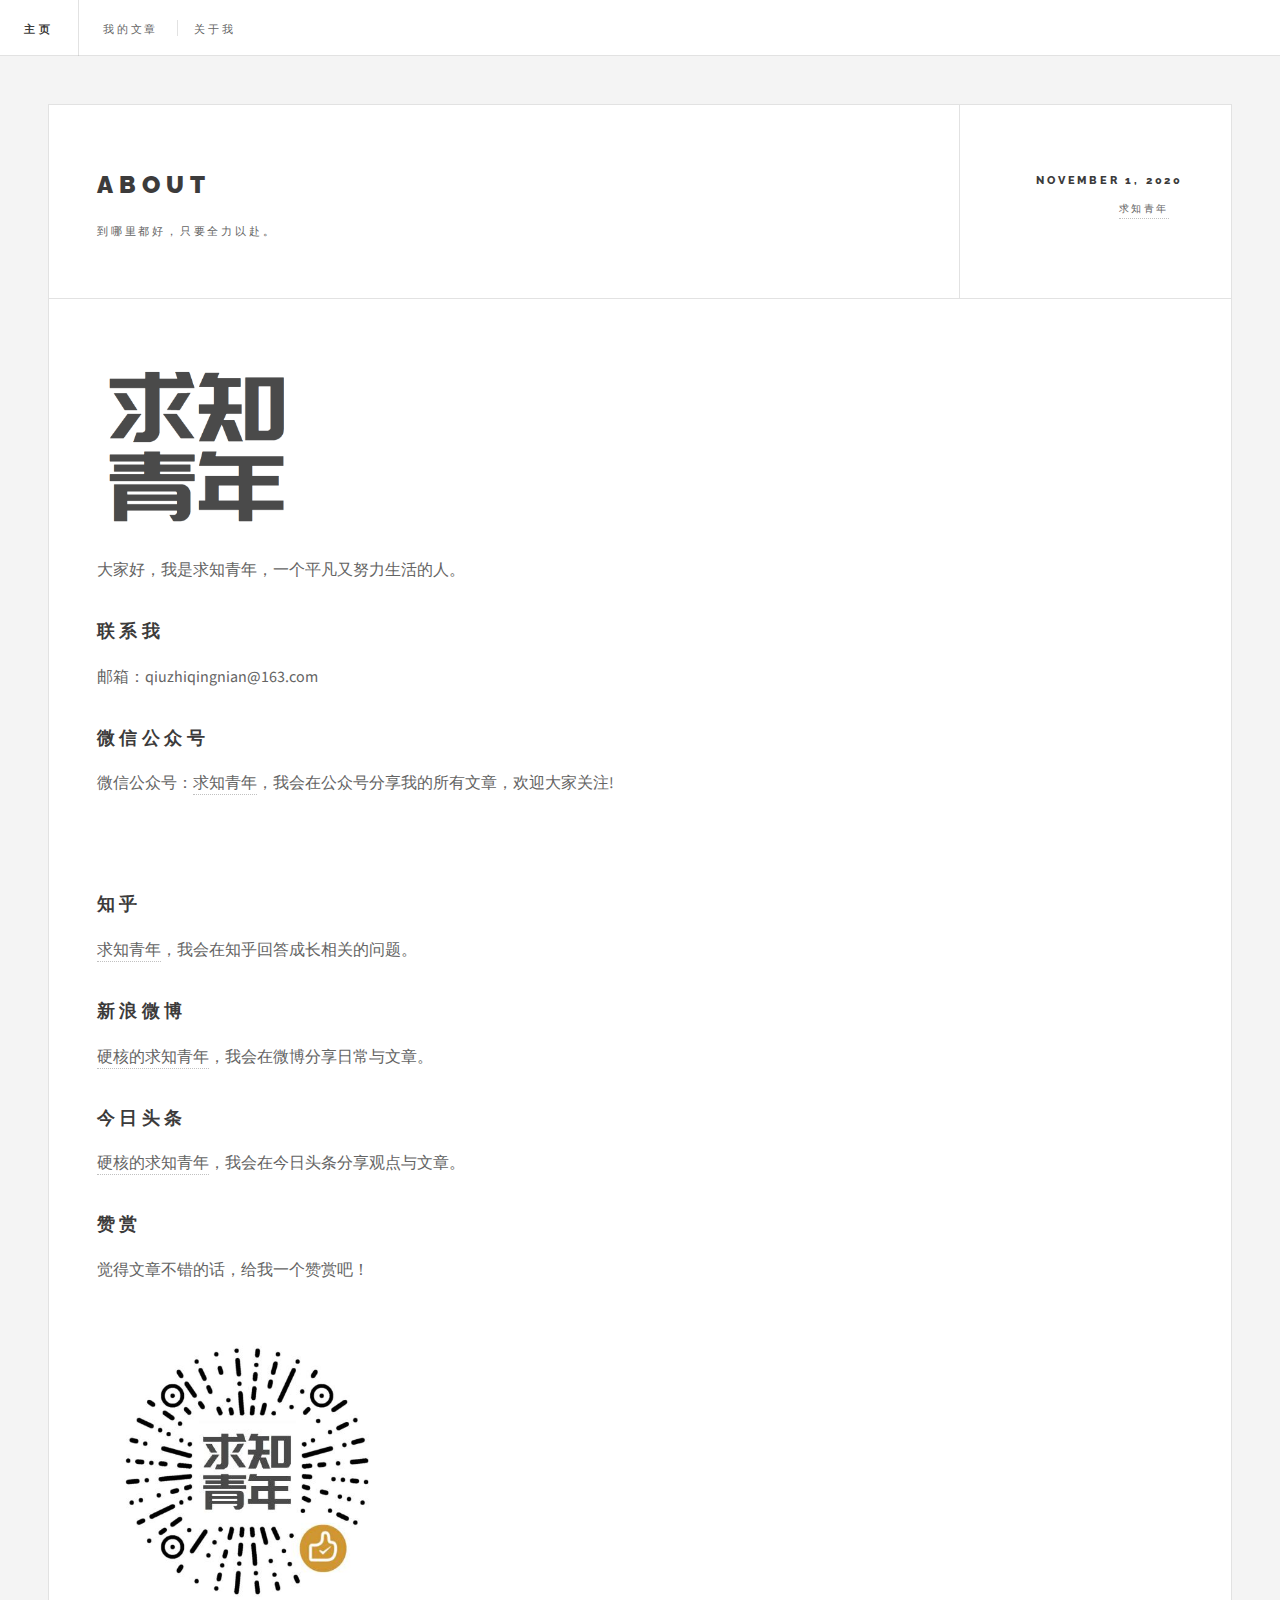
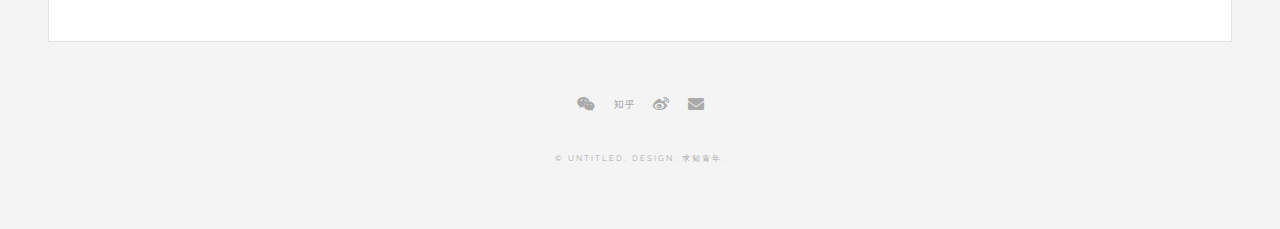
==== commit 2d013a01: "公众号二维码" ====
--- a/about.html
+++ b/about.html
@@ -47,7 +47,7 @@
 								<p>邮箱：qiuzhiqingnian@163.com</p>
 								<h2>微信公众号</h2>
 								<p>微信公众号：<a>求知青年</a>，我会在公众号分享我的所有文章，欢迎大家关注!</p>
-								<img src="images/logo.jpg" height="300" width="300" alt="" />
+								<img src="images/gongzhonghao.jpgeight="300" width="300" alt="" />
 								<p></p>
 								<h2>知乎</h2>
 								<p><a href="https://www.zhihu.com/people/qiu-zhi-qing-nian-99-75">求知青年</a>，我会在知乎回答成长相关的问题。</p>
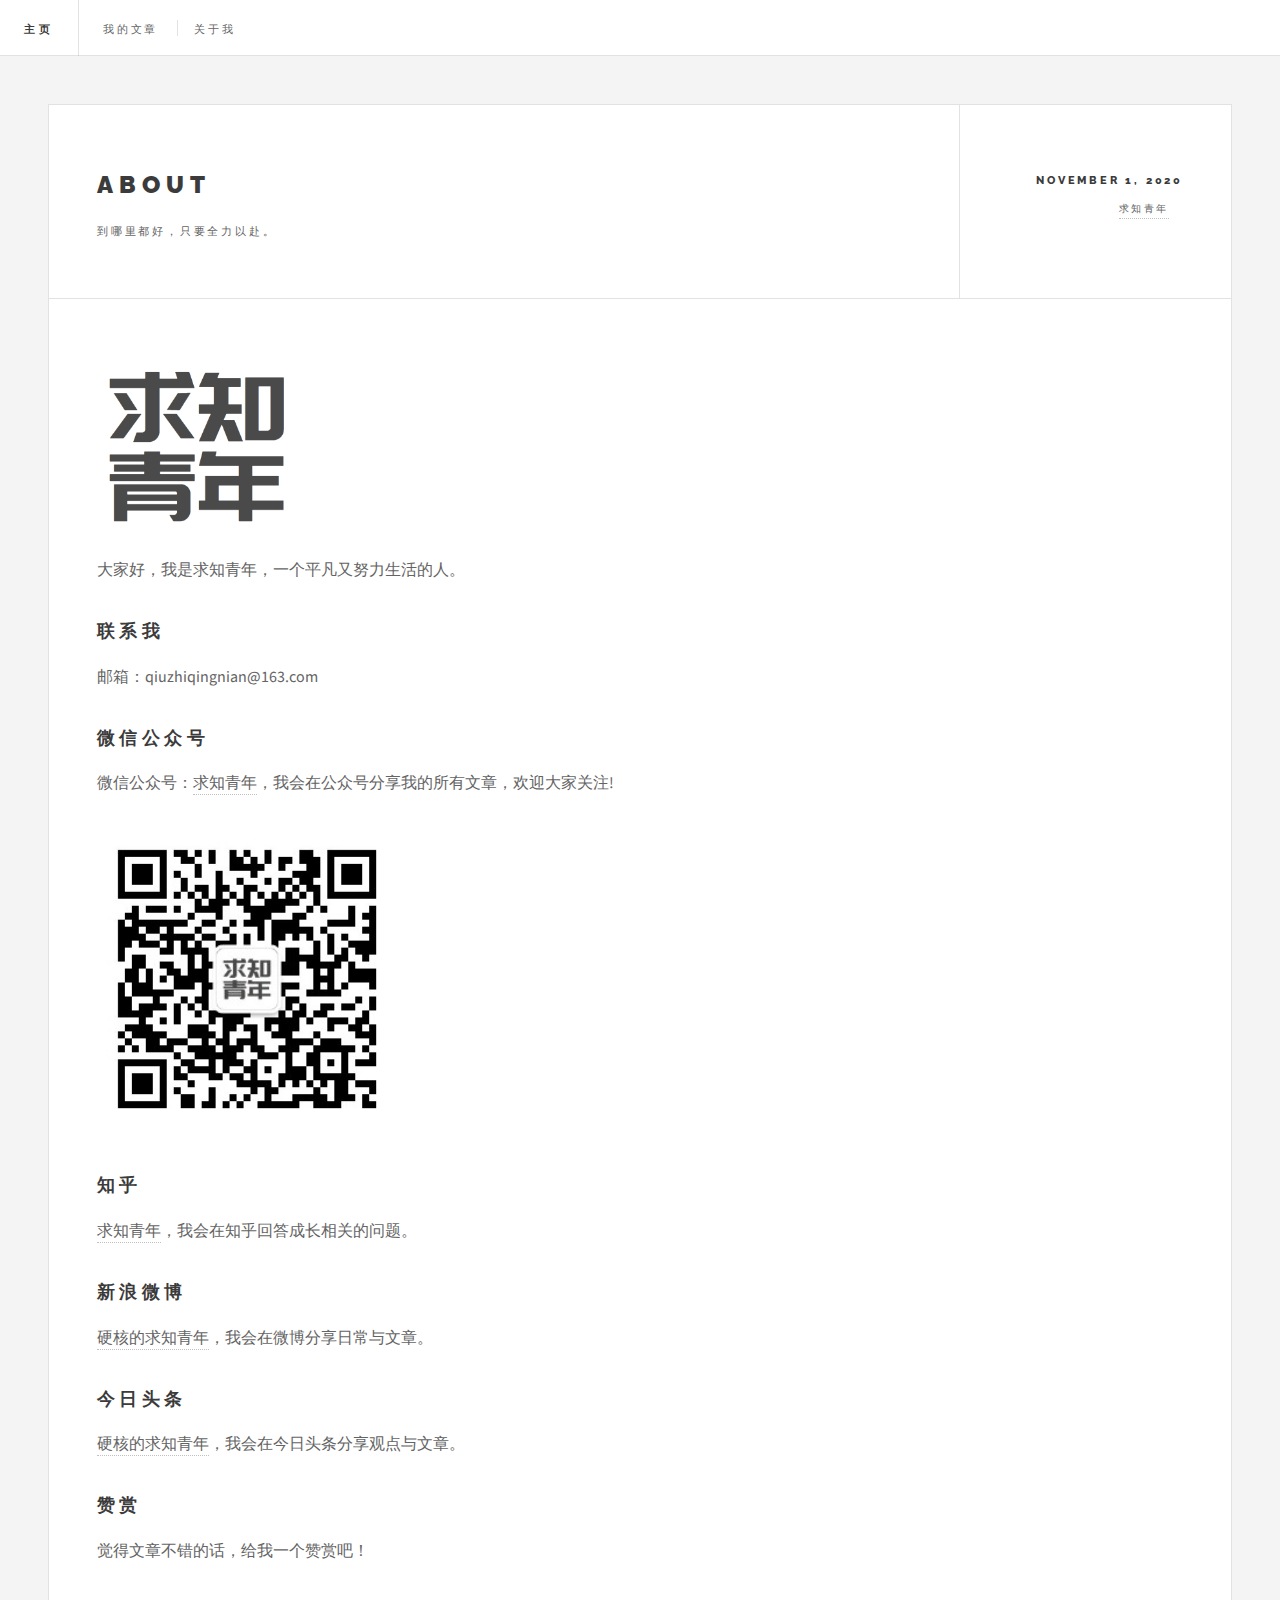
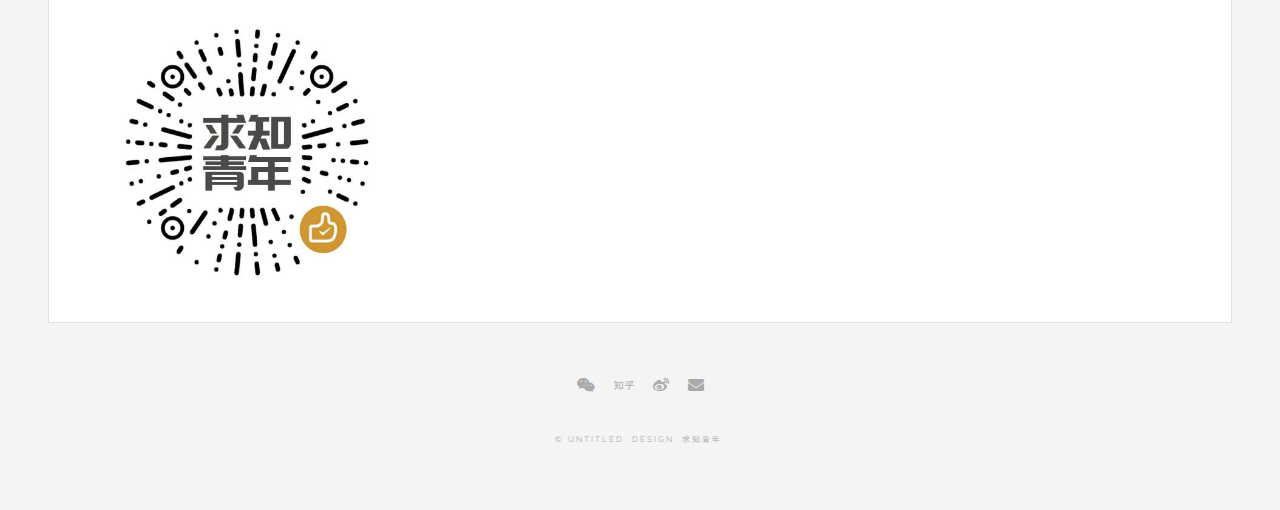
==== commit 090b96b0: "right" ====
--- a/about.html
+++ b/about.html
@@ -47,7 +47,7 @@
 								<p>邮箱：qiuzhiqingnian@163.com</p>
 								<h2>微信公众号</h2>
 								<p>微信公众号：<a>求知青年</a>，我会在公众号分享我的所有文章，欢迎大家关注!</p>
-								<img src="images/gongzhonghao.jpgeight="300" width="300" alt="" />
+								<img src="images/gongzhonghao.jpg" height="300" width="300" alt="" />
 								<p></p>
 								<h2>知乎</h2>
 								<p><a href="https://www.zhihu.com/people/qiu-zhi-qing-nian-99-75">求知青年</a>，我会在知乎回答成长相关的问题。</p>
